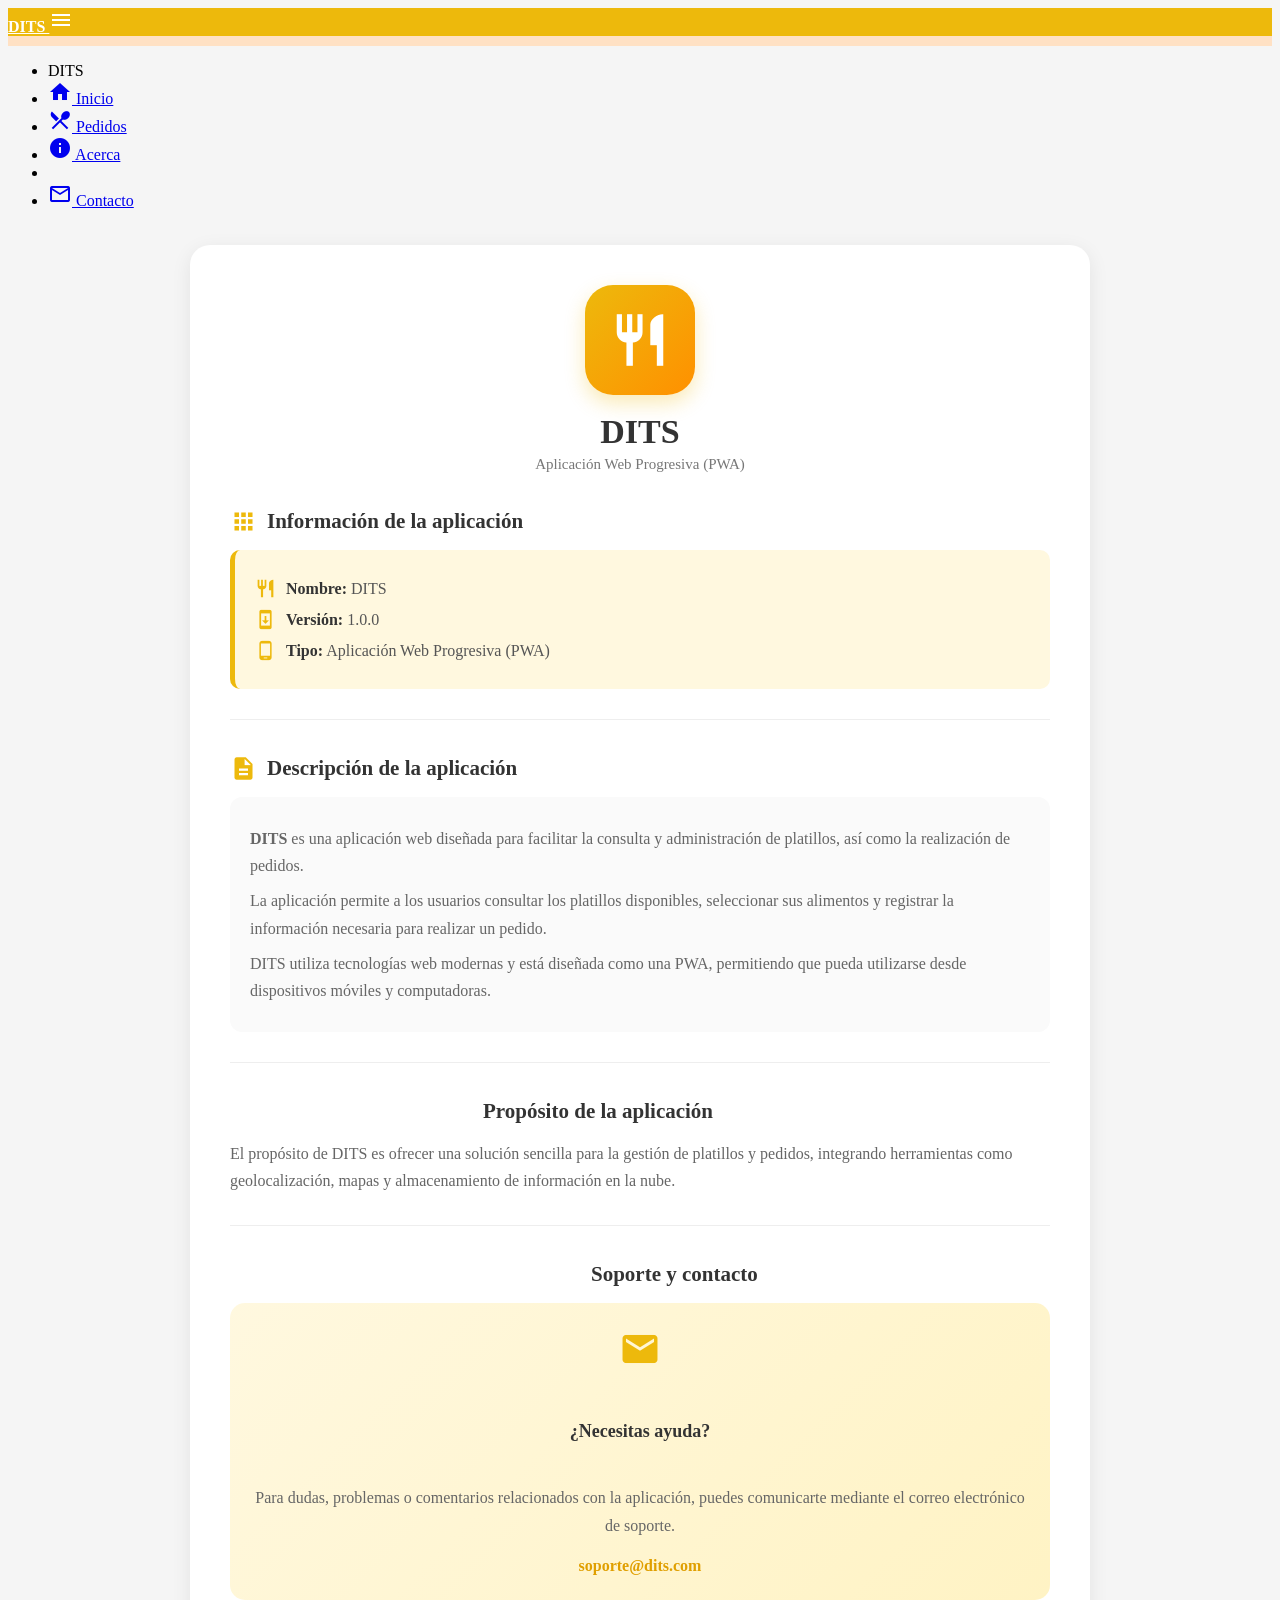
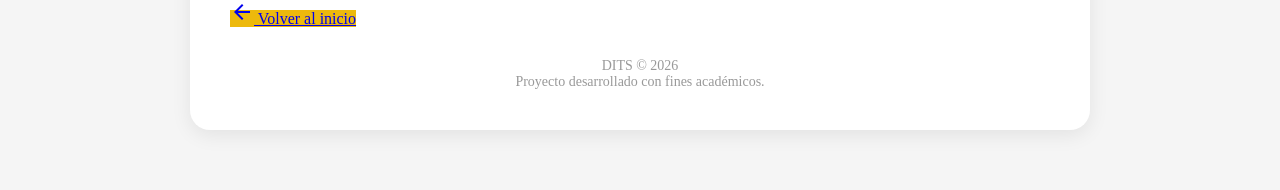
==== pages/about.html @ 494d6483 "Update about.html" ====
<!DOCTYPE html>
<html lang="es">

<head>

    <meta charset="UTF-8">

    <meta
        name="viewport"
        content="width=device-width, initial-scale=1.0"
    >

    <meta
        http-equiv="X-UA-Compatible"
        content="ie=edge"
    >

    <title>DITS - Acerca de</title>


    <!-- =========================================
         MATERIALIZE
    ========================================== -->

    <link
        type="text/css"
        href="../css/materialize.min.css"
        rel="stylesheet"
    >

    <link
        href="https://fonts.googleapis.com/icon?family=Material+Icons"
        rel="stylesheet"
    >

    <link
        type="text/css"
        href="../css/styles.css"
        rel="stylesheet"
    >


    <!-- =========================================
         PWA
    ========================================== -->

    <link
        rel="manifest"
        href="../manifest.json"
    >

    <meta
        name="theme-color"
        content="#edb90c"
    >

    <meta
        name="mobile-web-app-capable"
        content="yes"
    >

    <meta
        name="apple-mobile-web-app-capable"
        content="yes"
    >

    <meta
        name="apple-mobile-web-app-title"
        content="DITS"
    >


    <!-- =========================================
         ESTILOS
    ========================================== -->

    <style>

        /* =====================================
           GENERAL
        ====================================== */

        body {
            min-height: 100vh;
            background: #f5f5f5;
        }


        /* =====================================
           NAVBAR
        ====================================== */

        nav {
            background: #edb90c;
        }

        nav .brand-logo,
        nav a {
            color: white;
            font-weight: 600;
        }

        nav .sidenav-trigger {
            color: white;
        }


        /* =====================================
           CONTENEDOR
        ====================================== */

        .about-container {
            width: 92%;
            max-width: 900px;
            margin: 35px auto 60px;
        }


        /* =====================================
           TARJETA PRINCIPAL
        ====================================== */

        .about-card {
            background: white;
            border-radius: 20px;
            padding: 40px;
            box-shadow: 0 5px 20px rgba(0, 0, 0, 0.08);
        }


        /* =====================================
           LOGO
        ====================================== */

        .app-logo {
            width: 110px;
            height: 110px;
            margin: 0 auto 18px;

            border-radius: 28px;

            background: linear-gradient(
                135deg,
                #edb90c,
                #ff9000
            );

            display: flex;
            align-items: center;
            justify-content: center;

            box-shadow:
                0 8px 20px rgba(237, 185, 12, 0.30);
        }


        .app-logo i {
            font-size: 62px;
            color: white;
        }


        /* =====================================
           NOMBRE
        ====================================== */

        .app-name {
            text-align: center;
            font-size: 34px;
            font-weight: 700;
            margin: 5px 0;
            color: #333;
        }


        .app-type {
            text-align: center;
            color: #777;
            font-size: 15px;
            margin-bottom: 35px;
        }


        /* =====================================
           SECCIONES
        ====================================== */

        .about-section {
            margin-top: 35px;
        }


        .section-title {
            display: flex;
            align-items: center;
            gap: 10px;

            font-size: 21px;
            font-weight: 600;

            color: #333;

            margin-bottom: 15px;
        }


        .section-title i {
            color: #edb90c;
            font-size: 27px;
        }


        .about-section p {
            color: #666;
            font-size: 16px;
            line-height: 1.7;
            margin: 8px 0;
        }


        /* =====================================
           INFORMACIÓN DE LA APP
        ====================================== */

        .info-box {
            background: #fff8df;
            border-left: 5px solid #edb90c;

            border-radius: 10px;

            padding: 18px 20px;

            margin-top: 10px;
        }


        .info-row {
            display: flex;
            align-items: center;
            gap: 10px;

            margin: 10px 0;

            color: #555;
        }


        .info-row i {
            color: #edb90c;
            font-size: 21px;
        }


        .info-row strong {
            color: #333;
        }


        /* =====================================
           DESCRIPCIÓN
        ====================================== */

        .description-box {
            background: #fafafa;
            border-radius: 12px;
            padding: 20px;
        }


        /* =====================================
           SOPORTE
        ====================================== */

        .support-box {
            background: linear-gradient(
                135deg,
                #fff8df,
                #fff3c4
            );

            border-radius: 15px;

            padding: 25px;

            text-align: center;
        }


        .support-box i {
            font-size: 42px;
            color: #edb90c;
            margin-bottom: 10px;
        }


        .support-box h6 {
            font-size: 18px;
            font-weight: 600;
            color: #333;
        }


        .support-email {
            display: inline-block;

            margin-top: 10px;

            color: #e09f00;

            font-weight: 600;

            text-decoration: none;
        }


        .support-email:hover {
            text-decoration: underline;
        }


        /* =====================================
           SEPARADOR
        ====================================== */

        .about-divider {
            margin: 30px 0;
            border: 0;
            border-top: 1px solid #eee;
        }


        /* =====================================
           FOOTER
        ====================================== */

        .about-footer {
            text-align: center;

            margin-top: 30px;

            color: #999;

            font-size: 14px;
        }


        /* =====================================
           BOTÓN REGRESAR
        ====================================== */

        .back-button {
            margin-top: 25px;
            background: #edb90c;
        }


        .back-button:hover {
            background: #dba900;
        }


        /* =====================================
           MÓVILES
        ====================================== */

        @media only screen and (max-width: 600px) {

            .about-container {
                width: 94%;
                margin-top: 20px;
            }

            .about-card {
                padding: 25px 20px;
                border-radius: 15px;
            }

            .app-logo {
                width: 90px;
                height: 90px;
            }

            .app-logo i {
                font-size: 50px;
            }

            .app-name {
                font-size: 28px;
            }

            .section-title {
                font-size: 19px;
            }

            .about-section p {
                font-size: 15px;
            }

            .info-row {
                align-items: flex-start;
            }

        }

    </style>

</head>


<body>


    <!-- =========================================
         MENÚ SUPERIOR
    ========================================== -->

    <nav class="z-depth-0">

        <div class="nav-wrapper container">

            <a href="../">
                DITS
            </a>

            <span class="right">

                <i
                    class="material-icons sidenav-trigger"
                    data-target="side-menu"
                >
                    menu
                </i>

            </span>

        </div>

    </nav>


    <!-- =========================================
         MENÚ LATERAL
    ========================================== -->

    <ul
        id="side-menu"
        class="sidenav side-menu"
    >

        <li>

            <a class="subheader">
                DITS
            </a>

        </li>


        <li>

            <a
                href="../"
                class="waves-effect"
            >

                <i class="material-icons">
                    home
                </i>

                Inicio

            </a>

        </li>


        <li>

            <a
                href="pedidos.html"
                class="waves-effect"
            >

                <i class="material-icons">
                    restaurant_menu
                </i>

                Pedidos

            </a>

        </li>


        <li>

            <a
                href="about.html"
                class="waves-effect"
            >

                <i class="material-icons">
                    info
                </i>

                Acerca

            </a>

        </li>


        <li>

            <div class="divider"></div>

        </li>


        <li>

            <a
                href="contact.html"
                class="waves-effect"
            >

                <i class="material-icons">
                    mail_outline
                </i>

                Contacto

            </a>

        </li>

    </ul>


    <!-- =========================================
         CONTENIDO
    ========================================== -->

    <main class="about-container">


        <div class="about-card">


            <!-- =================================
                 LOGO
            ================================== -->

            <div class="app-logo">

                <i class="material-icons">
                    restaurant
                </i>

            </div>


            <!-- =================================
                 NOMBRE
            ================================== -->

            <h1 class="app-name">
                DITS
            </h1>


            <div class="app-type">
                Aplicación Web Progresiva (PWA)
            </div>


            <!-- =================================
                 INFORMACIÓN DE LA APLICACIÓN
            ================================== -->

            <section class="about-section">

                <div class="section-title">

                    <i class="material-icons">
                        apps
                    </i>

                    Información de la aplicación

                </div>


                <div class="info-box">

                    <div class="info-row">

                        <i class="material-icons">
                            restaurant
                        </i>

                        <span>
                            <strong>Nombre:</strong>
                            DITS
                        </span>

                    </div>


                    <div class="info-row">

                        <i class="material-icons">
                            system_update
                        </i>

                        <span>
                            <strong>Versión:</strong>
                            1.0.0
                        </span>

                    </div>


                    <div class="info-row">

                        <i class="material-icons">
                            phone_android
                        </i>

                        <span>
                            <strong>Tipo:</strong>
                            Aplicación Web Progresiva (PWA)
                        </span>

                    </div>

                </div>

            </section>


            <hr class="about-divider">


            <!-- =================================
                 DESCRIPCIÓN
            ================================== -->

            <section class="about-section">

                <div class="section-title">

                    <i class="material-icons">
                        description
                    </i>

                    Descripción de la aplicación

                </div>


                <div class="description-box">

                    <p>
                        <strong>DITS</strong> es una aplicación web
                        diseñada para facilitar la consulta y
                        administración de platillos, así como la
                        realización de pedidos.
                    </p>


                    <p>
                        La aplicación permite a los usuarios consultar
                        los platillos disponibles, seleccionar sus
                        alimentos y registrar la información necesaria
                        para realizar un pedido.
                    </p>


                    <p>
                        DITS utiliza tecnologías web modernas y está
                        diseñada como una PWA, permitiendo que pueda
                        utilizarse desde dispositivos móviles y
                        computadoras.
                    </p>

                </div>

            </section>


            <hr class="about-divider">


            <!-- =================================
                 PROPÓSITO
            ================================== -->

            <section class="about-section">

                <div class="section-title">

                    <i class="material-icons">
                        lightbulb
                    </i>

                    Propósito de la aplicación

                </div>


                <p>

                    El propósito de DITS es ofrecer una solución
                    sencilla para la gestión de platillos y pedidos,
                    integrando herramientas como geolocalización,
                    mapas y almacenamiento de información en la nube.

                </p>

            </section>


            <hr class="about-divider">


            <!-- =================================
                 SOPORTE
            ================================== -->

            <section class="about-section">

                <div class="section-title">

                    <i class="material-icons">
                        support_agent
                    </i>

                    Soporte y contacto

                </div>


                <div class="support-box">

                    <i class="material-icons">
                        mail
                    </i>


                    <h6>
                        ¿Necesitas ayuda?
                    </h6>


                    <p>
                        Para dudas, problemas o comentarios
                        relacionados con la aplicación,
                        puedes comunicarte mediante el correo
                        electrónico de soporte.
                    </p>


                    <a
                        href="mailto:soporte@dits.com"
                        class="support-email"
                    >
                        soporte@dits.com
                    </a>

                </div>

            </section>


            <!-- =================================
                 BOTÓN REGRESAR
            ================================== -->

            <div class="center">

                <a
                    href="../"
                    class="btn waves-effect waves-light back-button"
                >

                    <i class="material-icons left">
                        arrow_back
                    </i>

                    Volver al inicio

                </a>

            </div>


            <!-- =================================
                 FOOTER
            ================================== -->

            <div class="about-footer">

                DITS © 2026

                <br>

                Proyecto desarrollado con fines académicos.

            </div>


        </div>

    </main>


    <!-- =========================================
         MATERIALIZE JS
    ========================================== -->

    <script
        src="../js/materialize.min.js"
    ></script>


    <!-- =========================================
         INICIALIZAR MENÚ
    ========================================== -->

    <script>

        document.addEventListener(
            "DOMContentLoaded",
            function () {

                const sidenavs =
                    document.querySelectorAll(".sidenav");

                M.Sidenav.init(
                    sidenavs,
                    {
                        edge: "right"
                    }
                );

            }
        );

    </script>


</body>

</html>
---- css/styles.css ----
/* colours */
:root{
  --primary: #FFE9D2;
  --secondary: #FFE1C4;
  --title: #FF8816;
}

/* layout styles */
nav{
  background: var(--primary);
  border-bottom: 10px solid var(--secondary);
}
nav a{
  text-transform: uppercase;
  color: var(--title);
}
nav a span{
  font-weight: bold;
}
nav .sidenav-trigger{
  margin: 0;
}

/* recipe styles */
.recipes{
  margin-top: 20px;
}
.card-panel.recipe{
  border-radius: 8px;
  padding: 10px;
  box-shadow: 0px 1px 3px rgba(90,90,90,0.1);
  display: grid;
  grid-template-columns: 2fr 6fr 1fr;
  grid-template-areas: "image details delete";
  position: relative;
}
.recipe img{
  grid-area: image;
  max-width: 60px;
}
.recipe-details{
  grid-area: details;
  margin-top: 6px;
}
.recipe-delete{
  grid-area: delete;
  position: absolute;
  bottom: 0px;
  right: 0px;
}
.recipe-delete i{
  font-size: 18px;
}
.recipe-title{
  font-weight: bold;
}
.recipe-ingredients{
  font-size: 0.8em;
}

/* form-styles */
.add-btn{
  background: var(--title) !important;
}
input{
  box-shadow: none !important;
  -webkit-box-shadow: none !important;
}
.side-form button{
  background: var(--title);
  box-shadow: 1px 1px 3px rgba(90,90,90,0.2);
}
form .input-field{
  margin-top: 30px;
}

/* =========================================
   CAMARA
========================================= */

#camera-menu {
    overflow-y: auto;
}

#camera-menu #video {
    display: block;
    margin: 0 auto;
    object-fit: cover;
}

#camera-menu #foto {
    display: none;
    margin: 0 auto;
    object-fit: cover;
}

#camera-menu #cameraStatus {
    text-align: center;
}

#camera-menu #cameraError {
    text-align: center;
}
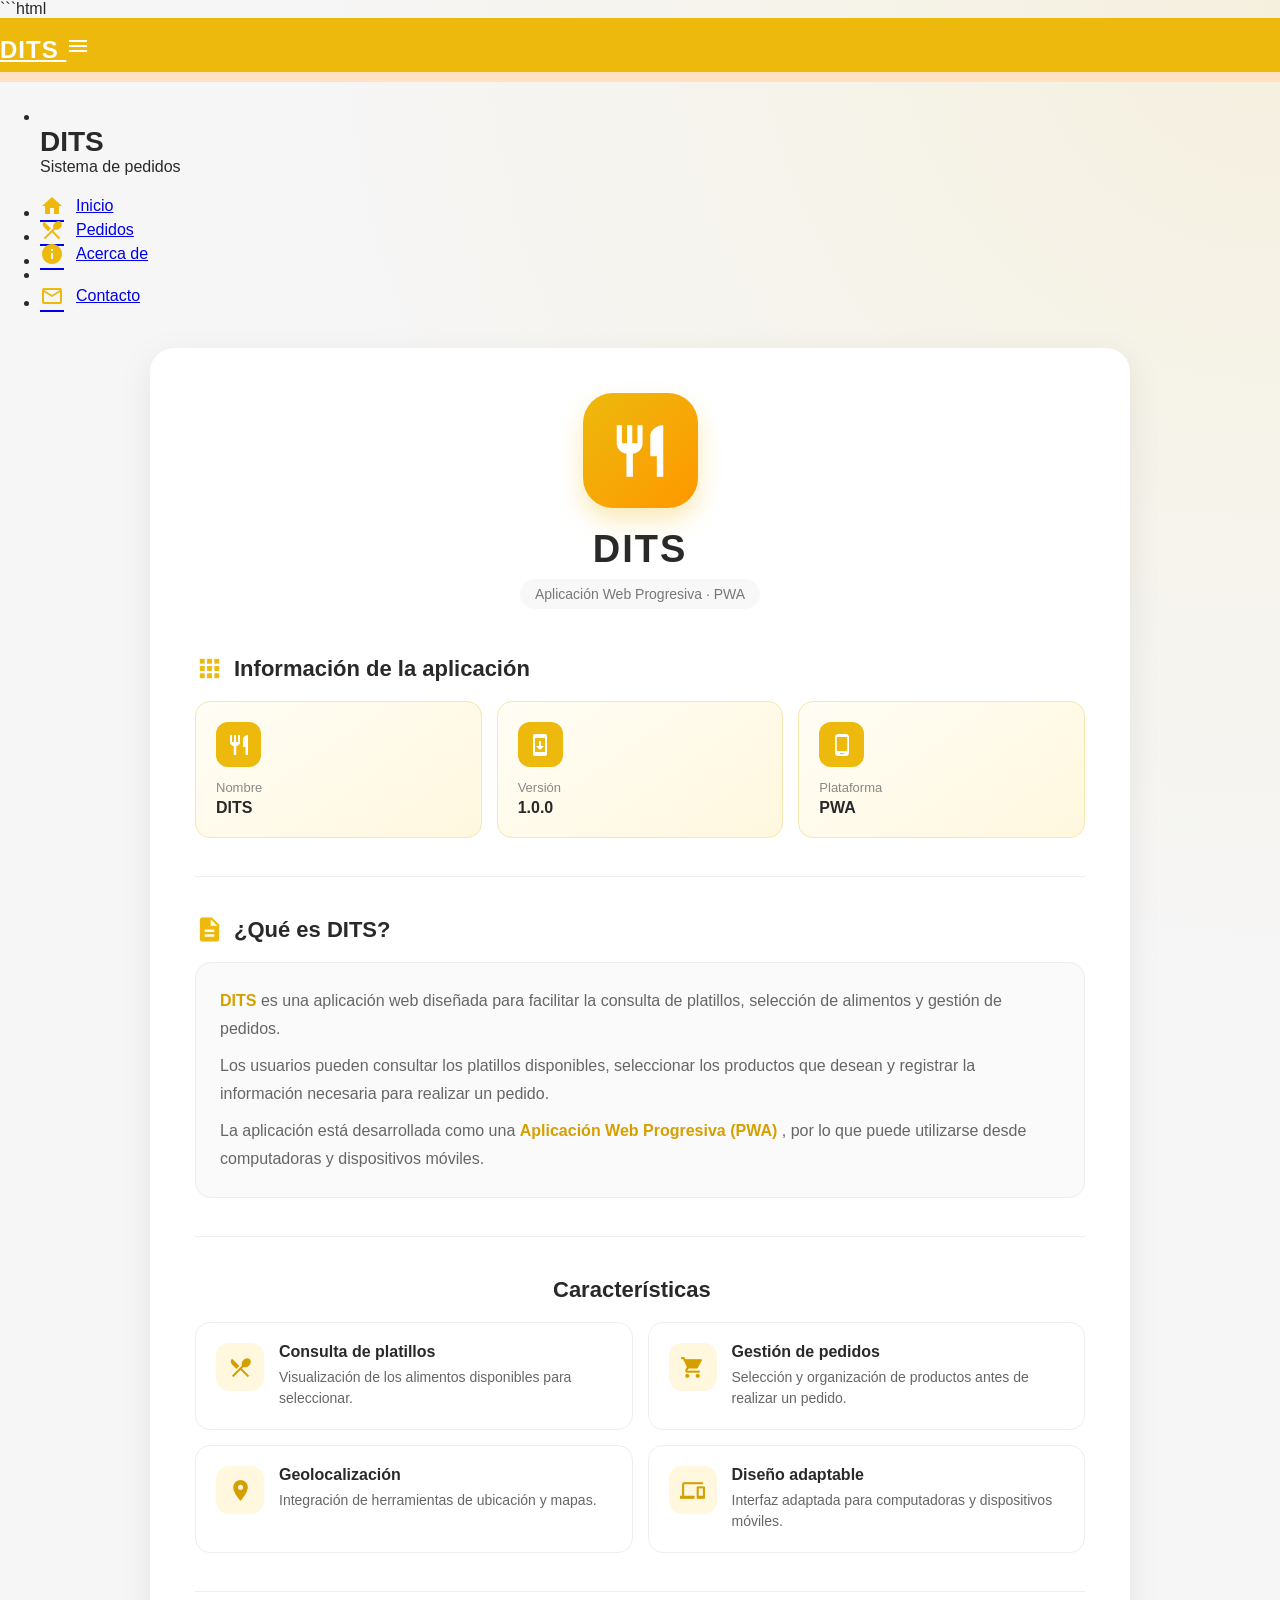
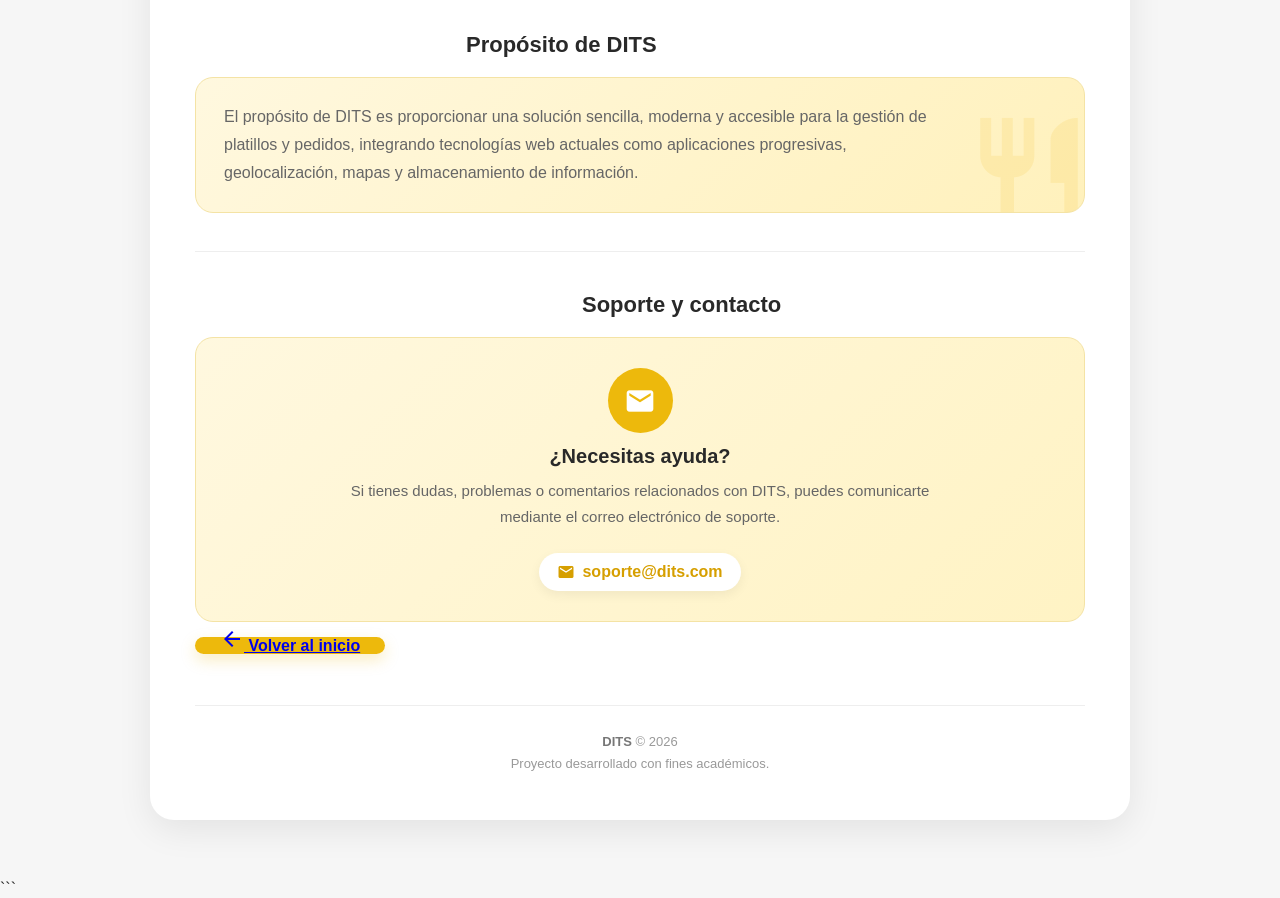
==== commit 84be7f56: "Update about.html" ====
--- a/pages/about.html
+++ b/pages/about.html
@@ -1,3 +1,4 @@
+```html
 <!DOCTYPE html>
 <html lang="es">
 
@@ -76,83 +77,214 @@
 
     <style>
 
-        /* =====================================
+        /* =========================================
+           VARIABLES
+        ========================================== */
+
+        :root {
+            --primary: #edb90c;
+            --primary-dark: #d69f00;
+            --primary-light: #fff8df;
+            --orange: #ff9800;
+            --dark: #292929;
+            --text: #666;
+            --muted: #999;
+            --background: #f6f6f6;
+            --white: #ffffff;
+            --border: #eeeeee;
+        }
+
+
+        /* =========================================
            GENERAL
-        ====================================== */
+        ========================================== */
+
+        * {
+            box-sizing: border-box;
+        }
+
+        html {
+            scroll-behavior: smooth;
+        }
 
         body {
+            margin: 0;
             min-height: 100vh;
-            background: #f5f5f5;
-        }
-
-
-        /* =====================================
+            background:
+                radial-gradient(
+                    circle at top right,
+                    rgba(237, 185, 12, 0.10),
+                    transparent 35%
+                ),
+                var(--background);
+
+            font-family:
+                Arial,
+                Helvetica,
+                sans-serif;
+
+            color: var(--dark);
+        }
+
+
+        /* =========================================
            NAVBAR
-        ====================================== */
+        ========================================== */
 
         nav {
-            background: #edb90c;
-        }
-
-        nav .brand-logo,
-        nav a {
+            background: var(--primary);
+            height: 64px;
+            line-height: 64px;
+        }
+
+        nav .nav-wrapper {
+            width: 92%;
+            max-width: 1100px;
+        }
+
+        nav .brand-logo {
             color: white;
-            font-weight: 600;
+            font-size: 24px;
+            font-weight: 800;
+            letter-spacing: 1px;
         }
 
         nav .sidenav-trigger {
             color: white;
-        }
-
-
-        /* =====================================
+            cursor: pointer;
+            transition: transform 0.2s ease;
+        }
+
+        nav .sidenav-trigger:hover {
+            transform: scale(1.08);
+        }
+
+
+        /* =========================================
+           SIDENAV
+        ========================================== */
+
+        .sidenav {
+            padding-top: 10px;
+        }
+
+        .sidenav .subheader {
+            color: var(--primary-dark);
+            font-size: 22px;
+            font-weight: 800;
+            padding-bottom: 12px;
+        }
+
+        .sidenav li > a {
+            display: flex;
+            align-items: center;
+            gap: 12px;
+            font-size: 16px;
+        }
+
+        .sidenav li > a i {
+            color: var(--primary);
+        }
+
+        .sidenav li > a:hover {
+            background: var(--primary-light);
+        }
+
+
+        /* =========================================
            CONTENEDOR
-        ====================================== */
+        ========================================== */
 
         .about-container {
             width: 92%;
-            max-width: 900px;
-            margin: 35px auto 60px;
-        }
-
-
-        /* =====================================
+            max-width: 980px;
+            margin: 40px auto 60px;
+        }
+
+
+        /* =========================================
            TARJETA PRINCIPAL
-        ====================================== */
+        ========================================== */
 
         .about-card {
-            background: white;
-            border-radius: 20px;
-            padding: 40px;
-            box-shadow: 0 5px 20px rgba(0, 0, 0, 0.08);
-        }
-
-
-        /* =====================================
+            background: var(--white);
+            border-radius: 24px;
+            padding: 45px;
+            box-shadow:
+                0 10px 35px rgba(0, 0, 0, 0.08);
+
+            animation: fadeUp 0.5s ease;
+        }
+
+
+        /* =========================================
+           ANIMACIÓN
+        ========================================== */
+
+        @keyframes fadeUp {
+
+            from {
+                opacity: 0;
+                transform: translateY(15px);
+            }
+
+            to {
+                opacity: 1;
+                transform: translateY(0);
+            }
+
+        }
+
+
+        /* =========================================
+           HEADER DE LA APP
+        ========================================== */
+
+        .app-header {
+            text-align: center;
+            margin-bottom: 45px;
+        }
+
+
+        /* =========================================
            LOGO
-        ====================================== */
+        ========================================== */
 
         .app-logo {
-            width: 110px;
-            height: 110px;
-            margin: 0 auto 18px;
-
-            border-radius: 28px;
-
-            background: linear-gradient(
-                135deg,
-                #edb90c,
-                #ff9000
-            );
+            width: 115px;
+            height: 115px;
+
+            margin: 0 auto 20px;
+
+            border-radius: 30px;
+
+            background:
+                linear-gradient(
+                    135deg,
+                    var(--primary),
+                    var(--orange)
+                );
 
             display: flex;
             align-items: center;
             justify-content: center;
 
             box-shadow:
-                0 8px 20px rgba(237, 185, 12, 0.30);
-        }
-
+                0 12px 25px rgba(237, 185, 12, 0.30);
+
+            position: relative;
+
+            transition:
+                transform 0.25s ease,
+                box-shadow 0.25s ease;
+        }
+
+        .app-logo:hover {
+            transform: translateY(-4px) rotate(-2deg);
+
+            box-shadow:
+                0 16px 30px rgba(237, 185, 12, 0.38);
+        }
 
         .app-logo i {
             font-size: 62px;
@@ -160,30 +292,42 @@
         }
 
 
-        /* =====================================
+        /* =========================================
            NOMBRE
-        ====================================== */
+        ========================================== */
 
         .app-name {
             text-align: center;
-            font-size: 34px;
-            font-weight: 700;
-            margin: 5px 0;
-            color: #333;
+
+            font-size: 38px;
+            font-weight: 800;
+
+            letter-spacing: 2px;
+
+            margin: 0 0 8px;
+
+            color: var(--dark);
         }
 
 
         .app-type {
-            text-align: center;
+            display: inline-block;
+
             color: #777;
-            font-size: 15px;
-            margin-bottom: 35px;
-        }
-
-
-        /* =====================================
+
+            font-size: 14px;
+
+            background: #f8f8f8;
+
+            border-radius: 20px;
+
+            padding: 7px 15px;
+        }
+
+
+        /* =========================================
            SECCIONES
-        ====================================== */
+        ========================================== */
 
         .about-section {
             margin-top: 35px;
@@ -193,211 +337,603 @@
         .section-title {
             display: flex;
             align-items: center;
+
             gap: 10px;
 
-            font-size: 21px;
-            font-weight: 600;
-
-            color: #333;
-
-            margin-bottom: 15px;
+            font-size: 22px;
+            font-weight: 700;
+
+            color: var(--dark);
+
+            margin-bottom: 18px;
         }
 
 
         .section-title i {
-            color: #edb90c;
-            font-size: 27px;
+            color: var(--primary);
+            font-size: 29px;
         }
 
 
         .about-section p {
-            color: #666;
+            color: var(--text);
+
             font-size: 16px;
-            line-height: 1.7;
-            margin: 8px 0;
-        }
-
-
-        /* =====================================
-           INFORMACIÓN DE LA APP
-        ====================================== */
-
-        .info-box {
-            background: #fff8df;
-            border-left: 5px solid #edb90c;
-
-            border-radius: 10px;
-
-            padding: 18px 20px;
-
-            margin-top: 10px;
-        }
-
-
-        .info-row {
+
+            line-height: 1.75;
+
+            margin: 9px 0;
+        }
+
+
+        /* =========================================
+           INFORMACIÓN
+        ========================================== */
+
+        .info-grid {
+            display: grid;
+
+            grid-template-columns:
+                repeat(3, 1fr);
+
+            gap: 15px;
+        }
+
+
+        .info-card {
+            background:
+                linear-gradient(
+                    145deg,
+                    #fffdf5,
+                    #fff8df
+                );
+
+            border: 1px solid #f5e7ae;
+
+            border-radius: 15px;
+
+            padding: 20px;
+
+            transition:
+                transform 0.2s ease,
+                box-shadow 0.2s ease;
+        }
+
+
+        .info-card:hover {
+            transform: translateY(-3px);
+
+            box-shadow:
+                0 8px 20px rgba(0, 0, 0, 0.07);
+        }
+
+
+        .info-icon {
+            width: 45px;
+            height: 45px;
+
             display: flex;
             align-items: center;
-            gap: 10px;
-
-            margin: 10px 0;
-
-            color: #555;
-        }
-
-
-        .info-row i {
-            color: #edb90c;
-            font-size: 21px;
-        }
-
-
-        .info-row strong {
-            color: #333;
-        }
-
-
-        /* =====================================
+            justify-content: center;
+
+            border-radius: 12px;
+
+            background: var(--primary);
+
+            margin-bottom: 13px;
+        }
+
+
+        .info-icon i {
+            color: white;
+            font-size: 24px;
+        }
+
+
+        .info-label {
+            color: #888;
+
+            font-size: 13px;
+
+            margin-bottom: 4px;
+        }
+
+
+        .info-value {
+            color: var(--dark);
+
+            font-size: 16px;
+
+            font-weight: 700;
+        }
+
+
+        /* =========================================
            DESCRIPCIÓN
-        ====================================== */
+        ========================================== */
 
         .description-box {
             background: #fafafa;
-            border-radius: 12px;
+
+            border: 1px solid var(--border);
+
+            border-radius: 16px;
+
+            padding: 24px;
+        }
+
+
+        .description-box p:first-child {
+            margin-top: 0;
+        }
+
+
+        .description-box p:last-child {
+            margin-bottom: 0;
+        }
+
+
+        .description-highlight {
+            color: var(--primary-dark);
+            font-weight: 700;
+        }
+
+
+        /* =========================================
+           CARACTERÍSTICAS
+        ========================================== */
+
+        .features-grid {
+            display: grid;
+
+            grid-template-columns:
+                repeat(2, 1fr);
+
+            gap: 15px;
+        }
+
+
+        .feature-card {
+            display: flex;
+            align-items: flex-start;
+
+            gap: 15px;
+
             padding: 20px;
-        }
-
-
-        /* =====================================
+
+            border-radius: 15px;
+
+            background: white;
+
+            border: 1px solid var(--border);
+
+            transition:
+                transform 0.2s ease,
+                box-shadow 0.2s ease;
+        }
+
+
+        .feature-card:hover {
+            transform: translateY(-3px);
+
+            box-shadow:
+                0 8px 22px rgba(0, 0, 0, 0.07);
+        }
+
+
+        .feature-icon {
+            min-width: 48px;
+            height: 48px;
+
+            display: flex;
+            align-items: center;
+            justify-content: center;
+
+            border-radius: 13px;
+
+            background: var(--primary-light);
+        }
+
+
+        .feature-icon i {
+            color: var(--primary-dark);
+            font-size: 25px;
+        }
+
+
+        .feature-content h6 {
+            margin: 0 0 6px;
+
+            color: var(--dark);
+
+            font-size: 16px;
+
+            font-weight: 700;
+        }
+
+
+        .feature-content p {
+            margin: 0;
+
+            font-size: 14px;
+
+            line-height: 1.5;
+        }
+
+
+        /* =========================================
+           PROPÓSITO
+        ========================================== */
+
+        .purpose-box {
+            position: relative;
+
+            overflow: hidden;
+
+            background:
+                linear-gradient(
+                    135deg,
+                    #fff8df,
+                    #fff1bc
+                );
+
+            border-radius: 18px;
+
+            padding: 25px 28px;
+
+            border: 1px solid #f4e3a5;
+        }
+
+
+        .purpose-box::after {
+            content: "restaurant";
+
+            font-family: "Material Icons";
+
+            position: absolute;
+
+            right: -10px;
+            bottom: -25px;
+
+            font-size: 130px;
+
+            color: rgba(237, 185, 12, 0.12);
+        }
+
+
+        .purpose-box p {
+            position: relative;
+            z-index: 1;
+
+            margin: 0;
+
+            max-width: 85%;
+        }
+
+
+        /* =========================================
            SOPORTE
-        ====================================== */
+        ========================================== */
 
         .support-box {
-            background: linear-gradient(
-                135deg,
-                #fff8df,
-                #fff3c4
-            );
-
-            border-radius: 15px;
-
-            padding: 25px;
+            background:
+                linear-gradient(
+                    135deg,
+                    #fff8df,
+                    #fff3c4
+                );
+
+            border-radius: 18px;
+
+            padding: 30px;
 
             text-align: center;
-        }
-
-
-        .support-box i {
-            font-size: 42px;
-            color: #edb90c;
-            margin-bottom: 10px;
+
+            border: 1px solid #f4e3a5;
+        }
+
+
+        .support-icon {
+            width: 65px;
+            height: 65px;
+
+            margin: 0 auto 12px;
+
+            border-radius: 50%;
+
+            background: var(--primary);
+
+            display: flex;
+
+            align-items: center;
+            justify-content: center;
+        }
+
+
+        .support-icon i {
+            color: white;
+            font-size: 32px;
         }
 
 
         .support-box h6 {
-            font-size: 18px;
-            font-weight: 600;
-            color: #333;
+            font-size: 20px;
+
+            font-weight: 700;
+
+            color: var(--dark);
+
+            margin: 8px 0;
+        }
+
+
+        .support-box p {
+            max-width: 600px;
+
+            margin: 10px auto;
+
+            font-size: 15px;
         }
 
 
         .support-email {
-            display: inline-block;
-
-            margin-top: 10px;
-
-            color: #e09f00;
-
-            font-weight: 600;
+            display: inline-flex;
+
+            align-items: center;
+
+            gap: 7px;
+
+            margin-top: 12px;
+
+            padding: 10px 18px;
+
+            border-radius: 25px;
+
+            background: white;
+
+            color: var(--primary-dark);
+
+            font-weight: 700;
 
             text-decoration: none;
+
+            box-shadow:
+                0 4px 12px rgba(0, 0, 0, 0.06);
+
+            transition:
+                transform 0.2s ease,
+                box-shadow 0.2s ease;
         }
 
 
         .support-email:hover {
-            text-decoration: underline;
-        }
-
-
-        /* =====================================
+            transform: translateY(-2px);
+
+            box-shadow:
+                0 7px 16px rgba(0, 0, 0, 0.09);
+        }
+
+
+        /* =========================================
            SEPARADOR
-        ====================================== */
+        ========================================== */
 
         .about-divider {
-            margin: 30px 0;
+            margin: 38px 0;
+
             border: 0;
-            border-top: 1px solid #eee;
-        }
-
-
-        /* =====================================
+
+            border-top:
+                1px solid var(--border);
+        }
+
+
+        /* =========================================
+           BOTÓN
+        ========================================== */
+
+        .back-button {
+            margin-top: 35px;
+
+            height: 48px;
+
+            line-height: 48px;
+
+            padding: 0 25px;
+
+            border-radius: 25px;
+
+            background: var(--primary);
+
+            font-weight: 700;
+
+            box-shadow:
+                0 6px 15px rgba(237, 185, 12, 0.25);
+
+            transition:
+                transform 0.2s ease,
+                box-shadow 0.2s ease;
+        }
+
+
+        .back-button:hover {
+            background: var(--primary-dark);
+
+            transform: translateY(-2px);
+
+            box-shadow:
+                0 9px 20px rgba(237, 185, 12, 0.32);
+        }
+
+
+        /* =========================================
            FOOTER
-        ====================================== */
+        ========================================== */
 
         .about-footer {
             text-align: center;
 
-            margin-top: 30px;
-
-            color: #999;
-
-            font-size: 14px;
-        }
-
-
-        /* =====================================
-           BOTÓN REGRESAR
-        ====================================== */
-
-        .back-button {
-            margin-top: 25px;
-            background: #edb90c;
-        }
-
-
-        .back-button:hover {
-            background: #dba900;
-        }
-
-
-        /* =====================================
+            margin-top: 35px;
+
+            padding-top: 25px;
+
+            border-top:
+                1px solid var(--border);
+
+            color: var(--muted);
+
+            font-size: 13px;
+
+            line-height: 1.7;
+        }
+
+
+        .about-footer strong {
+            color: #777;
+        }
+
+
+        /* =========================================
            MÓVILES
-        ====================================== */
+        ========================================== */
+
+        @media only screen and (max-width: 750px) {
+
+            .info-grid {
+                grid-template-columns: 1fr;
+            }
+
+            .features-grid {
+                grid-template-columns: 1fr;
+            }
+
+        }
+
 
         @media only screen and (max-width: 600px) {
+
+            nav {
+                height: 58px;
+                line-height: 58px;
+            }
+
+            nav .nav-wrapper {
+                width: 90%;
+            }
+
+            nav .brand-logo {
+                font-size: 21px;
+            }
+
 
             .about-container {
                 width: 94%;
-                margin-top: 20px;
-            }
+
+                margin:
+                    20px auto 35px;
+            }
+
 
             .about-card {
-                padding: 25px 20px;
-                border-radius: 15px;
-            }
+                padding:
+                    28px 20px;
+
+                border-radius: 18px;
+            }
+
+
+            .app-header {
+                margin-bottom: 35px;
+            }
+
 
             .app-logo {
                 width: 90px;
                 height: 90px;
-            }
+
+                border-radius: 24px;
+            }
+
 
             .app-logo i {
-                font-size: 50px;
-            }
+                font-size: 48px;
+            }
+
 
             .app-name {
-                font-size: 28px;
-            }
+                font-size: 30px;
+            }
+
+
+            .app-type {
+                font-size: 12px;
+            }
+
+
+            .about-section {
+                margin-top: 28px;
+            }
+
 
             .section-title {
                 font-size: 19px;
             }
 
+
+            .section-title i {
+                font-size: 25px;
+            }
+
+
             .about-section p {
                 font-size: 15px;
             }
 
-            .info-row {
-                align-items: flex-start;
+
+            .info-card {
+                padding: 17px;
+            }
+
+
+            .description-box {
+                padding: 18px;
+            }
+
+
+            .feature-card {
+                padding: 17px;
+            }
+
+
+            .purpose-box {
+                padding: 20px;
+            }
+
+
+            .purpose-box p {
+                max-width: 100%;
+            }
+
+
+            .support-box {
+                padding: 24px 18px;
+            }
+
+
+            .support-email {
+                font-size: 13px;
+            }
+
+
+            .about-divider {
+                margin: 30px 0;
+            }
+
+
+            .back-button {
+                width: 100%;
+
+                padding: 0 15px;
             }
 
         }
@@ -411,27 +947,32 @@
 
 
     <!-- =========================================
-         MENÚ SUPERIOR
+         NAVBAR
     ========================================== -->
 
     <nav class="z-depth-0">
 
         <div class="nav-wrapper container">
 
-            <a href="../">
+            <a
+                href="../"
+                class="brand-logo"
+            >
                 DITS
             </a>
 
-            <span class="right">
-
-                <i
-                    class="material-icons sidenav-trigger"
-                    data-target="side-menu"
-                >
+
+            <a
+                href="#"
+                data-target="side-menu"
+                class="sidenav-trigger right"
+            >
+
+                <i class="material-icons">
                     menu
                 </i>
 
-            </span>
+            </a>
 
         </div>
 
@@ -444,14 +985,33 @@
 
     <ul
         id="side-menu"
-        class="sidenav side-menu"
+        class="sidenav"
     >
 
         <li>
 
-            <a class="subheader">
-                DITS
-            </a>
+            <div class="user-view">
+
+                <div class="background"
+                     style="background: linear-gradient(135deg, #edb90c, #ff9800);">
+                </div>
+
+                <br>
+
+                <span class="white-text"
+                      style="font-size: 28px; font-weight: 800;">
+                    DITS
+                </span>
+
+                <br>
+
+                <span class="white-text">
+                    Sistema de pedidos
+                </span>
+
+                <br><br>
+
+            </div>
 
         </li>
 
@@ -503,7 +1063,7 @@
                     info
                 </i>
 
-                Acerca
+                Acerca de
 
             </a>
 
@@ -538,44 +1098,43 @@
 
 
     <!-- =========================================
-         CONTENIDO
+         CONTENIDO PRINCIPAL
     ========================================== -->
 
     <main class="about-container">
 
-
         <div class="about-card">
 
 
             <!-- =================================
-                 LOGO
+                 HEADER
             ================================== -->
 
-            <div class="app-logo">
-
-                <i class="material-icons">
-                    restaurant
-                </i>
-
-            </div>
+            <header class="app-header">
+
+                <div class="app-logo">
+
+                    <i class="material-icons">
+                        restaurant
+                    </i>
+
+                </div>
+
+
+                <h1 class="app-name">
+                    DITS
+                </h1>
+
+
+                <div class="app-type">
+                    Aplicación Web Progresiva · PWA
+                </div>
+
+            </header>
 
 
             <!-- =================================
-                 NOMBRE
-            ================================== -->
-
-            <h1 class="app-name">
-                DITS
-            </h1>
-
-
-            <div class="app-type">
-                Aplicación Web Progresiva (PWA)
-            </div>
-
-
-            <!-- =================================
-                 INFORMACIÓN DE LA APLICACIÓN
+                 INFORMACIÓN
             ================================== -->
 
             <section class="about-section">
@@ -591,48 +1150,71 @@
                 </div>
 
 
-                <div class="info-box">
-
-                    <div class="info-row">
-
-                        <i class="material-icons">
-                            restaurant
-                        </i>
-
-                        <span>
-                            <strong>Nombre:</strong>
+                <div class="info-grid">
+
+
+                    <div class="info-card">
+
+                        <div class="info-icon">
+
+                            <i class="material-icons">
+                                restaurant
+                            </i>
+
+                        </div>
+
+                        <div class="info-label">
+                            Nombre
+                        </div>
+
+                        <div class="info-value">
                             DITS
-                        </span>
+                        </div>
 
                     </div>
 
 
-                    <div class="info-row">
-
-                        <i class="material-icons">
-                            system_update
-                        </i>
-
-                        <span>
-                            <strong>Versión:</strong>
+                    <div class="info-card">
+
+                        <div class="info-icon">
+
+                            <i class="material-icons">
+                                system_update
+                            </i>
+
+                        </div>
+
+                        <div class="info-label">
+                            Versión
+                        </div>
+
+                        <div class="info-value">
                             1.0.0
-                        </span>
+                        </div>
 
                     </div>
 
 
-                    <div class="info-row">
-
-                        <i class="material-icons">
-                            phone_android
-                        </i>
-
-                        <span>
-                            <strong>Tipo:</strong>
-                            Aplicación Web Progresiva (PWA)
-                        </span>
+                    <div class="info-card">
+
+                        <div class="info-icon">
+
+                            <i class="material-icons">
+                                phone_android
+                            </i>
+
+                        </div>
+
+                        <div class="info-label">
+                            Plataforma
+                        </div>
+
+                        <div class="info-value">
+                            PWA
+                        </div>
 
                     </div>
+
 
                 </div>
 
@@ -654,7 +1236,7 @@
                         description
                     </i>
 
-                    Descripción de la aplicación
+                    ¿Qué es DITS?
 
                 </div>
 
@@ -662,27 +1244,175 @@
                 <div class="description-box">
 
                     <p>
-                        <strong>DITS</strong> es una aplicación web
-                        diseñada para facilitar la consulta y
-                        administración de platillos, así como la
-                        realización de pedidos.
+
+                        <strong class="description-highlight">
+                            DITS
+                        </strong>
+                        es una aplicación web diseñada para
+                        facilitar la consulta de platillos,
+                        selección de alimentos y gestión de pedidos.
+
                     </p>
 
 
                     <p>
-                        La aplicación permite a los usuarios consultar
-                        los platillos disponibles, seleccionar sus
-                        alimentos y registrar la información necesaria
-                        para realizar un pedido.
+
+                        Los usuarios pueden consultar los
+                        platillos disponibles, seleccionar los
+                        productos que desean y registrar la
+                        información necesaria para realizar
+                        un pedido.
+
                     </p>
 
 
                     <p>
-                        DITS utiliza tecnologías web modernas y está
-                        diseñada como una PWA, permitiendo que pueda
-                        utilizarse desde dispositivos móviles y
-                        computadoras.
+
+                        La aplicación está desarrollada como una
+                        <strong class="description-highlight">
+                            Aplicación Web Progresiva (PWA)
+                        </strong>,
+                        por lo que puede utilizarse desde
+                        computadoras y dispositivos móviles.
+
                     </p>
+
+                </div>
+
+            </section>
+
+
+            <hr class="about-divider">
+
+
+            <!-- =================================
+                 CARACTERÍSTICAS
+            ================================== -->
+
+            <section class="about-section">
+
+                <div class="section-title">
+
+                    <i class="material-icons">
+                        auto_awesome
+                    </i>
+
+                    Características
+
+                </div>
+
+
+                <div class="features-grid">
+
+
+                    <div class="feature-card">
+
+                        <div class="feature-icon">
+
+                            <i class="material-icons">
+                                restaurant_menu
+                            </i>
+
+                        </div>
+
+
+                        <div class="feature-content">
+
+                            <h6>
+                                Consulta de platillos
+                            </h6>
+
+                            <p>
+                                Visualización de los alimentos
+                                disponibles para seleccionar.
+                            </p>
+
+                        </div>
+
+                    </div>
+
+
+                    <div class="feature-card">
+
+                        <div class="feature-icon">
+
+                            <i class="material-icons">
+                                shopping_cart
+                            </i>
+
+                        </div>
+
+
+                        <div class="feature-content">
+
+                            <h6>
+                                Gestión de pedidos
+                            </h6>
+
+                            <p>
+                                Selección y organización de
+                                productos antes de realizar
+                                un pedido.
+                            </p>
+
+                        </div>
+
+                    </div>
+
+
+                    <div class="feature-card">
+
+                        <div class="feature-icon">
+
+                            <i class="material-icons">
+                                location_on
+                            </i>
+
+                        </div>
+
+
+                        <div class="feature-content">
+
+                            <h6>
+                                Geolocalización
+                            </h6>
+
+                            <p>
+                                Integración de herramientas de
+                                ubicación y mapas.
+                            </p>
+
+                        </div>
+
+                    </div>
+
+
+                    <div class="feature-card">
+
+                        <div class="feature-icon">
+
+                            <i class="material-icons">
+                                devices
+                            </i>
+
+                        </div>
+
+
+                        <div class="feature-content">
+
+                            <h6>
+                                Diseño adaptable
+                            </h6>
+
+                            <p>
+                                Interfaz adaptada para
+                                computadoras y dispositivos móviles.
+                            </p>
+
+                        </div>
+
+                    </div>
+
 
                 </div>
 
@@ -704,19 +1434,25 @@
                         lightbulb
                     </i>
 
-                    Propósito de la aplicación
+                    Propósito de DITS
 
                 </div>
 
 
-                <p>
-
-                    El propósito de DITS es ofrecer una solución
-                    sencilla para la gestión de platillos y pedidos,
-                    integrando herramientas como geolocalización,
-                    mapas y almacenamiento de información en la nube.
-
-                </p>
+                <div class="purpose-box">
+
+                    <p>
+
+                        El propósito de DITS es proporcionar una
+                        solución sencilla, moderna y accesible
+                        para la gestión de platillos y pedidos,
+                        integrando tecnologías web actuales como
+                        aplicaciones progresivas, geolocalización,
+                        mapas y almacenamiento de información.
+
+                    </p>
+
+                </div>
 
             </section>
 
@@ -743,9 +1479,14 @@
 
                 <div class="support-box">
 
-                    <i class="material-icons">
-                        mail
-                    </i>
+
+                    <div class="support-icon">
+
+                        <i class="material-icons">
+                            mail
+                        </i>
+
+                    </div>
 
 
                     <h6>
@@ -754,10 +1495,11 @@
 
 
                     <p>
-                        Para dudas, problemas o comentarios
-                        relacionados con la aplicación,
-                        puedes comunicarte mediante el correo
-                        electrónico de soporte.
+
+                        Si tienes dudas, problemas o comentarios
+                        relacionados con DITS, puedes comunicarte
+                        mediante el correo electrónico de soporte.
+
                     </p>
 
 
@@ -765,7 +1507,14 @@
                         href="mailto:soporte@dits.com"
                         class="support-email"
                     >
+
+                        <i class="material-icons"
+                           style="font-size: 18px;">
+                            email
+                        </i>
+
                         soporte@dits.com
+
                     </a>
 
                 </div>
@@ -799,15 +1548,19 @@
                  FOOTER
             ================================== -->
 
-            <div class="about-footer">
-
-                DITS © 2026
+            <footer class="about-footer">
+
+                <strong>
+                    DITS
+                </strong>
+
+                © 2026
 
                 <br>
 
                 Proyecto desarrollado con fines académicos.
 
-            </div>
+            </footer>
 
 
         </div>
@@ -836,6 +1589,7 @@
 
                 const sidenavs =
                     document.querySelectorAll(".sidenav");
+
 
                 M.Sidenav.init(
                     sidenavs,
@@ -853,3 +1607,4 @@
 </body>
 
 </html>
+```
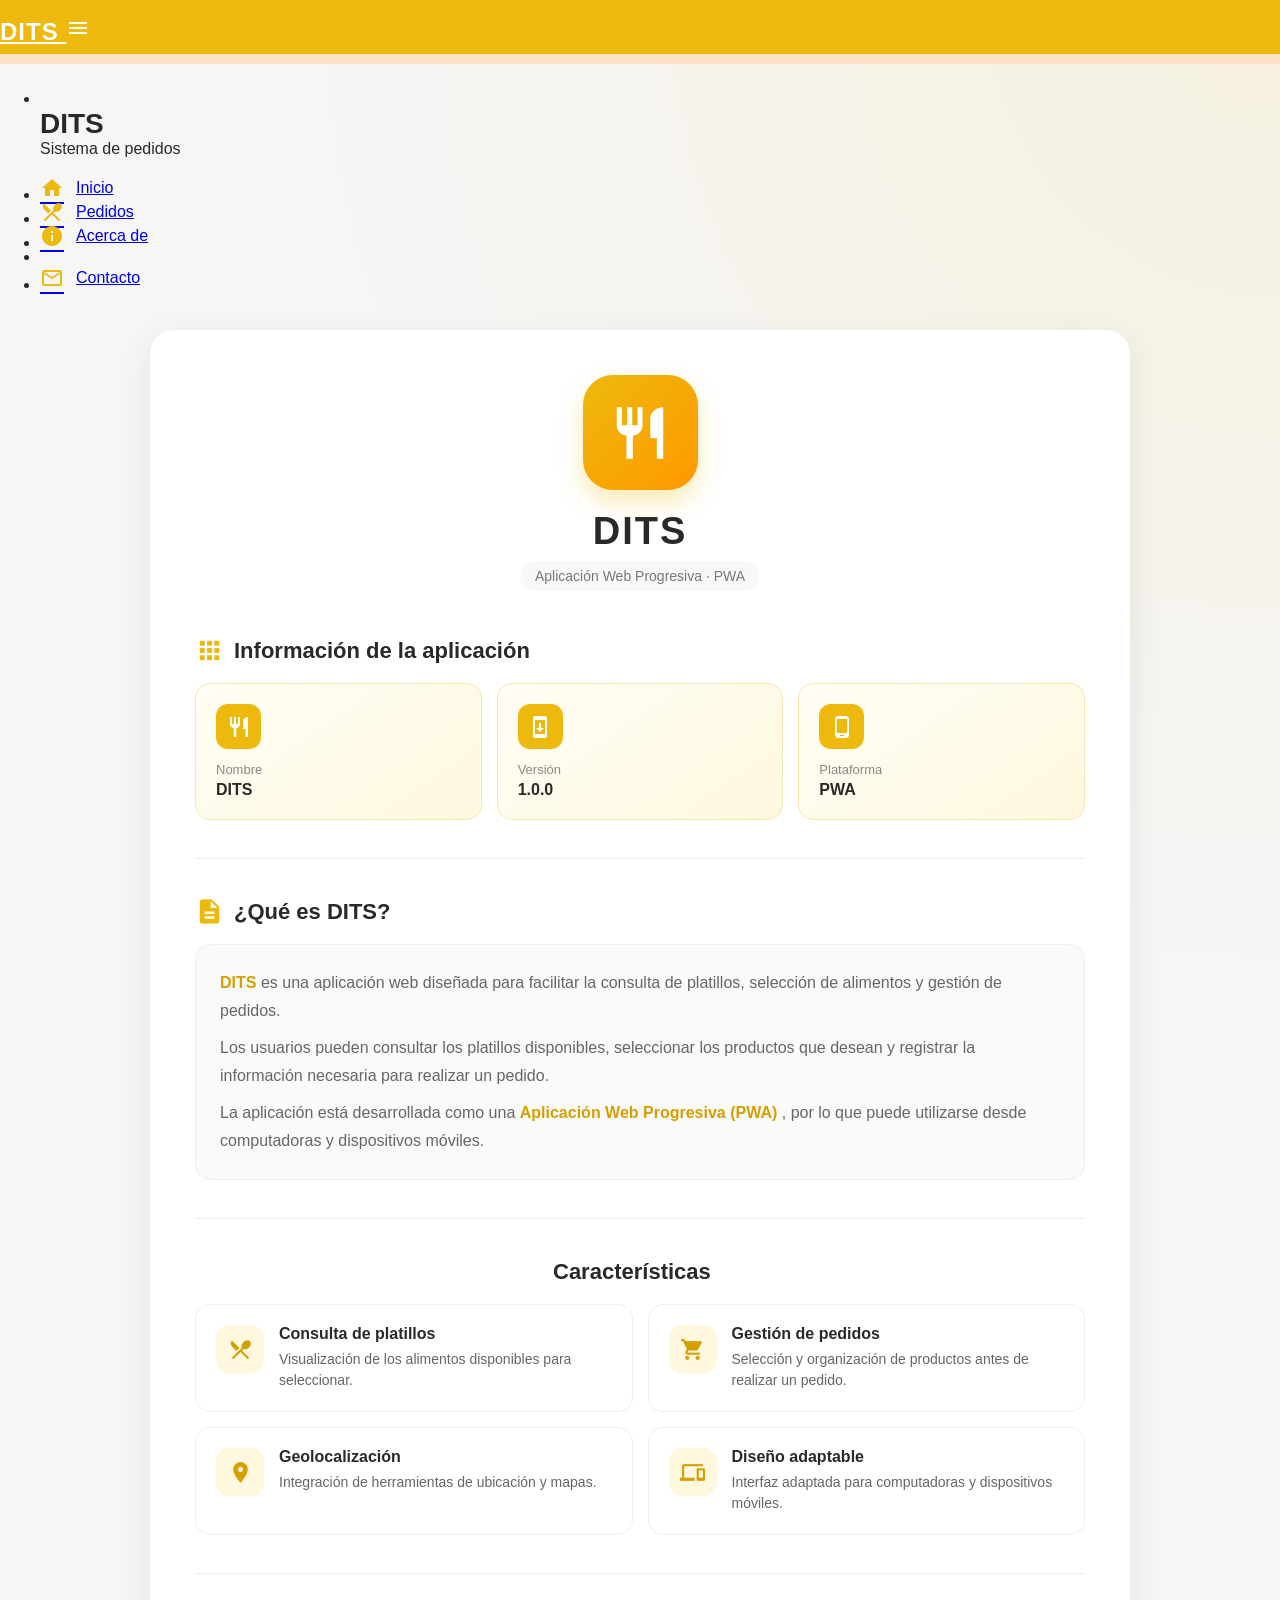
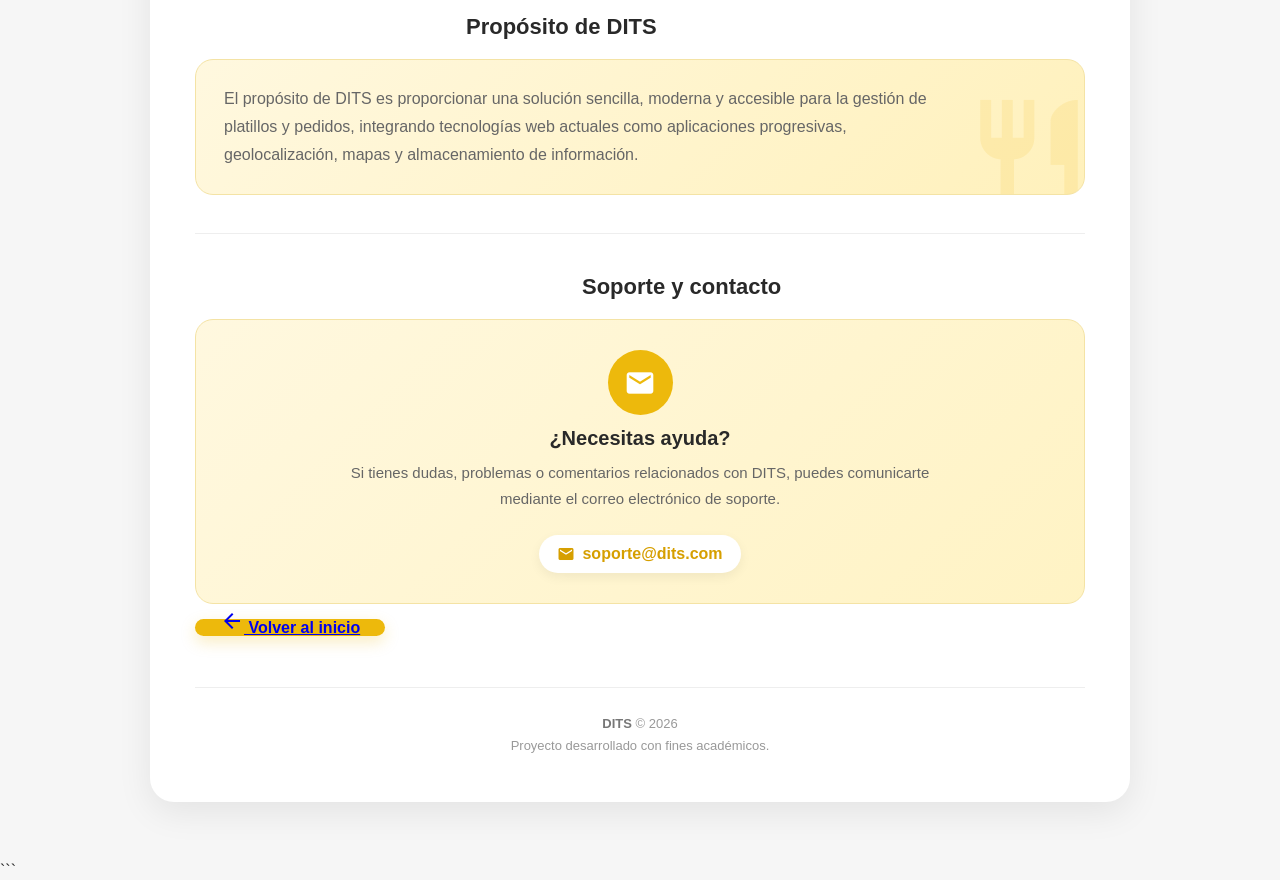
==== commit 13554e46: "Update about.html" ====
--- a/pages/about.html
+++ b/pages/about.html
@@ -1,4 +1,4 @@
-```html
+
 <!DOCTYPE html>
 <html lang="es">
 
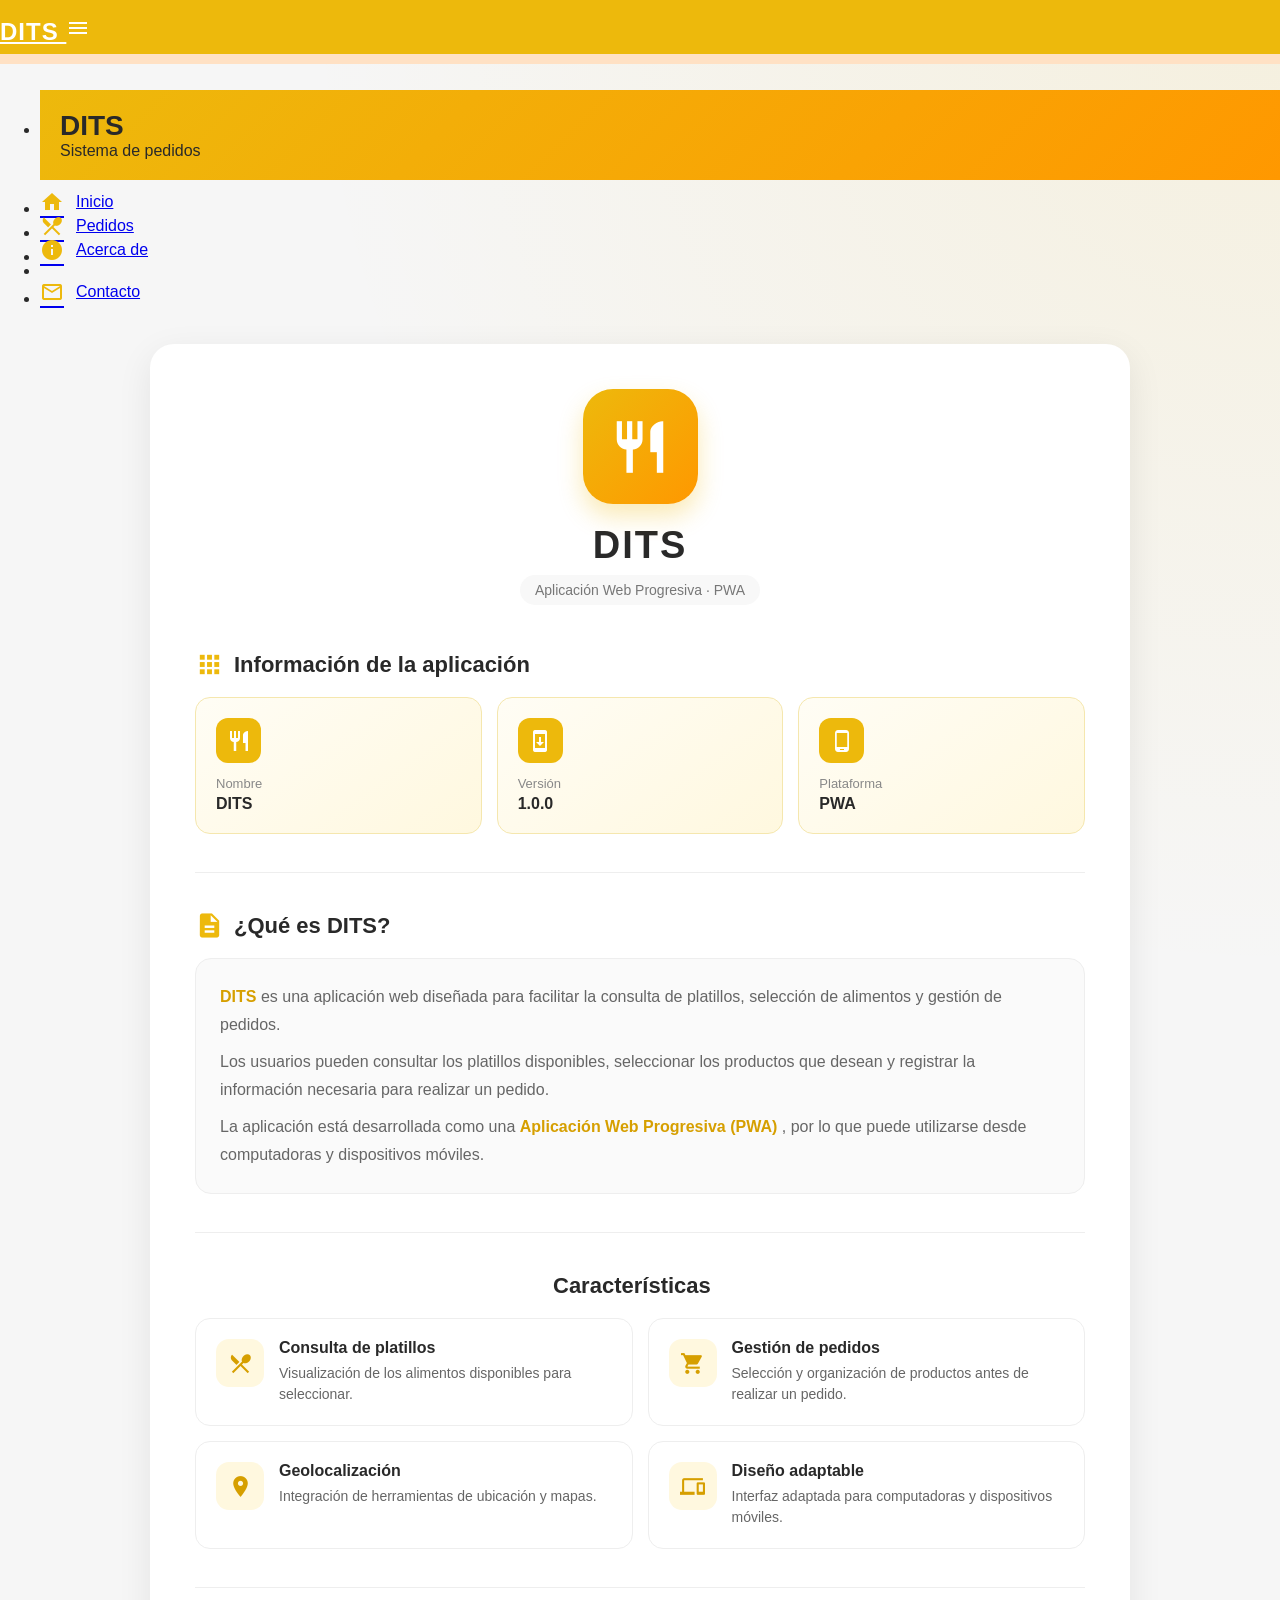
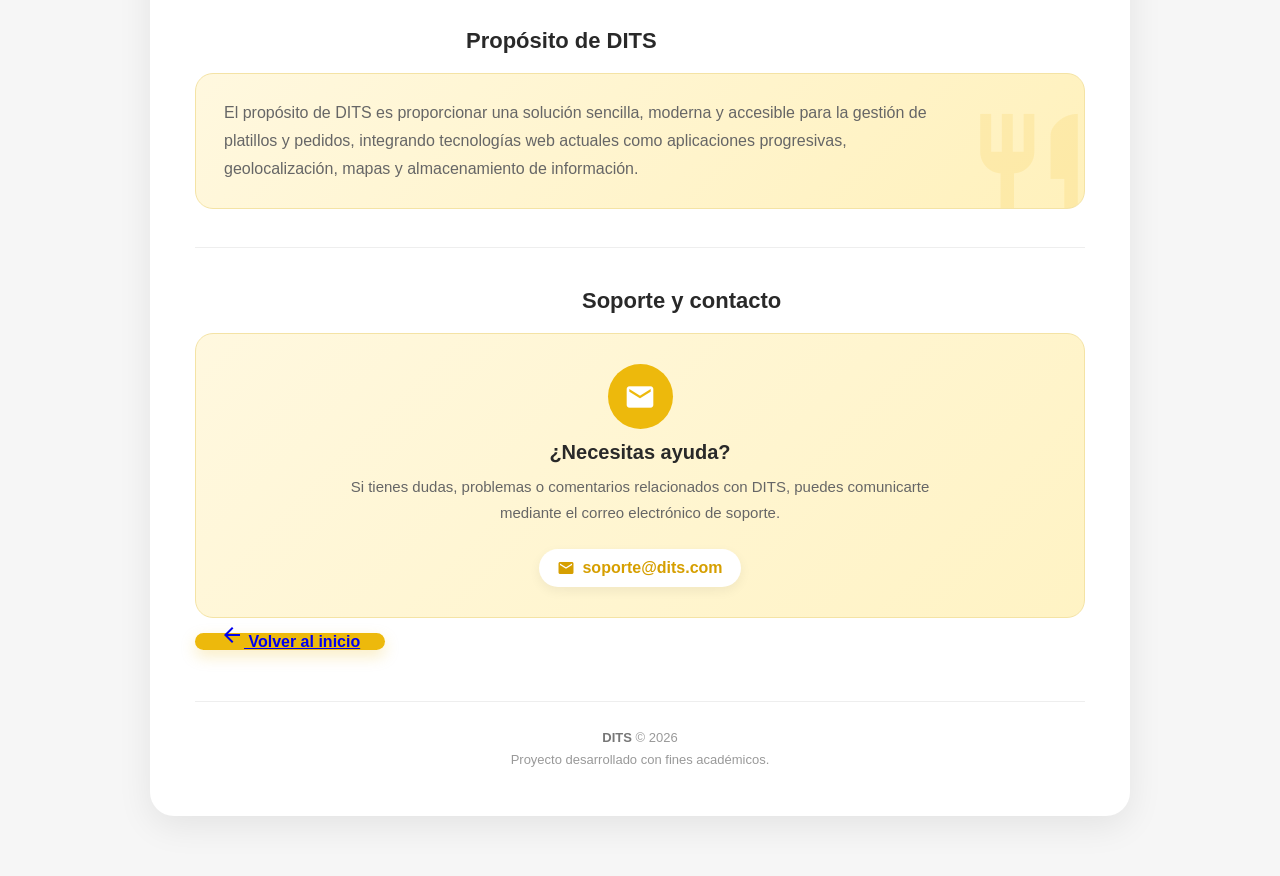
==== commit 9de66433: "Update about.html" ====
--- a/pages/about.html
+++ b/pages/about.html
@@ -1,4 +1,3 @@
-
 <!DOCTYPE html>
 <html lang="es">
 
@@ -76,10 +75,6 @@
     ========================================== -->
 
     <style>
-
-        /* =========================================
-           VARIABLES
-        ========================================== */
 
         :root {
             --primary: #edb90c;
@@ -110,6 +105,7 @@
         body {
             margin: 0;
             min-height: 100vh;
+
             background:
                 radial-gradient(
                     circle at top right,
@@ -161,11 +157,15 @@
 
 
         /* =========================================
-           SIDENAV
+           MENÚ LATERAL
         ========================================== */
 
         .sidenav {
             padding-top: 10px;
+        }
+
+        .sidenav .user-view {
+            margin-bottom: 10px;
         }
 
         .sidenav .subheader {
@@ -210,6 +210,7 @@
             background: var(--white);
             border-radius: 24px;
             padding: 45px;
+
             box-shadow:
                 0 10px 35px rgba(0, 0, 0, 0.08);
 
@@ -280,7 +281,9 @@
         }
 
         .app-logo:hover {
-            transform: translateY(-4px) rotate(-2deg);
+            transform:
+                translateY(-4px)
+                rotate(-2deg);
 
             box-shadow:
                 0 16px 30px rgba(237, 185, 12, 0.38);
@@ -597,7 +600,13 @@
 
             font-size: 130px;
 
-            color: rgba(237, 185, 12, 0.12);
+            color:
+                rgba(
+                    237,
+                    185,
+                    12,
+                    0.12
+                );
         }
 
 
@@ -748,7 +757,12 @@
             font-weight: 700;
 
             box-shadow:
-                0 6px 15px rgba(237, 185, 12, 0.25);
+                0 6px 15px rgba(
+                    237,
+                    185,
+                    12,
+                    0.25
+                );
 
             transition:
                 transform 0.2s ease,
@@ -762,7 +776,12 @@
             transform: translateY(-2px);
 
             box-shadow:
-                0 9px 20px rgba(237, 185, 12, 0.32);
+                0 9px 20px rgba(
+                    237,
+                    185,
+                    12,
+                    0.32
+                );
         }
 
 
@@ -932,7 +951,6 @@
 
             .back-button {
                 width: 100%;
-
                 padding: 0 15px;
             }
 
@@ -955,12 +973,14 @@
         <div class="nav-wrapper container">
 
             <a
-                href="../"
+                href="../index.html"
                 class="brand-logo"
             >
                 DITS
             </a>
 
+
+            <!-- BOTÓN MENÚ -->
 
             <a
                 href="#"
@@ -988,18 +1008,30 @@
         class="sidenav"
     >
 
+        <!-- CABECERA -->
+
         <li>
 
-            <div class="user-view">
-
-                <div class="background"
-                     style="background: linear-gradient(135deg, #edb90c, #ff9800);">
-                </div>
-
-                <br>
-
-                <span class="white-text"
-                      style="font-size: 28px; font-weight: 800;">
+            <div
+                class="user-view"
+                style="
+                    padding: 20px;
+                    background:
+                        linear-gradient(
+                            135deg,
+                            #edb90c,
+                            #ff9800
+                        );
+                "
+            >
+
+                <span
+                    class="white-text"
+                    style="
+                        font-size: 28px;
+                        font-weight: 800;
+                    "
+                >
                     DITS
                 </span>
 
@@ -1009,17 +1041,17 @@
                     Sistema de pedidos
                 </span>
 
-                <br><br>
-
             </div>
 
         </li>
 
 
+        <!-- INICIO -->
+
         <li>
 
             <a
-                href="../"
+                href="../index.html"
                 class="waves-effect"
             >
 
@@ -1033,6 +1065,8 @@
 
         </li>
 
+
+        <!-- PEDIDOS -->
 
         <li>
 
@@ -1052,6 +1086,8 @@
         </li>
 
 
+        <!-- ACERCA DE -->
+
         <li>
 
             <a
@@ -1070,12 +1106,16 @@
         </li>
 
 
+        <!-- SEPARADOR -->
+
         <li>
 
             <div class="divider"></div>
 
         </li>
 
+
+        <!-- CONTACTO -->
 
         <li>
 
@@ -1248,6 +1288,7 @@
                         <strong class="description-highlight">
                             DITS
                         </strong>
+
                         es una aplicación web diseñada para
                         facilitar la consulta de platillos,
                         selección de alimentos y gestión de pedidos.
@@ -1272,6 +1313,7 @@
                         <strong class="description-highlight">
                             Aplicación Web Progresiva (PWA)
                         </strong>,
+
                         por lo que puede utilizarse desde
                         computadoras y dispositivos móviles.
 
@@ -1508,8 +1550,10 @@
                         class="support-email"
                     >
 
-                        <i class="material-icons"
-                           style="font-size: 18px;">
+                        <i
+                            class="material-icons"
+                            style="font-size: 18px;"
+                        >
                             email
                         </i>
 
@@ -1529,7 +1573,7 @@
             <div class="center">
 
                 <a
-                    href="../"
+                    href="../index.html"
                     class="btn waves-effect waves-light back-button"
                 >
 
@@ -1578,7 +1622,7 @@
 
 
     <!-- =========================================
-         INICIALIZAR MENÚ
+         INICIALIZAR MENÚ LATERAL
     ========================================== -->
 
     <script>
@@ -1588,15 +1632,21 @@
             function () {
 
                 const sidenavs =
-                    document.querySelectorAll(".sidenav");
-
-
-                M.Sidenav.init(
-                    sidenavs,
-                    {
-                        edge: "right"
-                    }
-                );
+                    document.querySelectorAll(
+                        ".sidenav"
+                    );
+
+
+                if (
+                    typeof M !== "undefined" &&
+                    sidenavs.length > 0
+                ) {
+
+                    M.Sidenav.init(
+                        sidenavs
+                    );
+
+                }
 
             }
         );
@@ -1607,4 +1657,3 @@
 </body>
 
 </html>
-```
